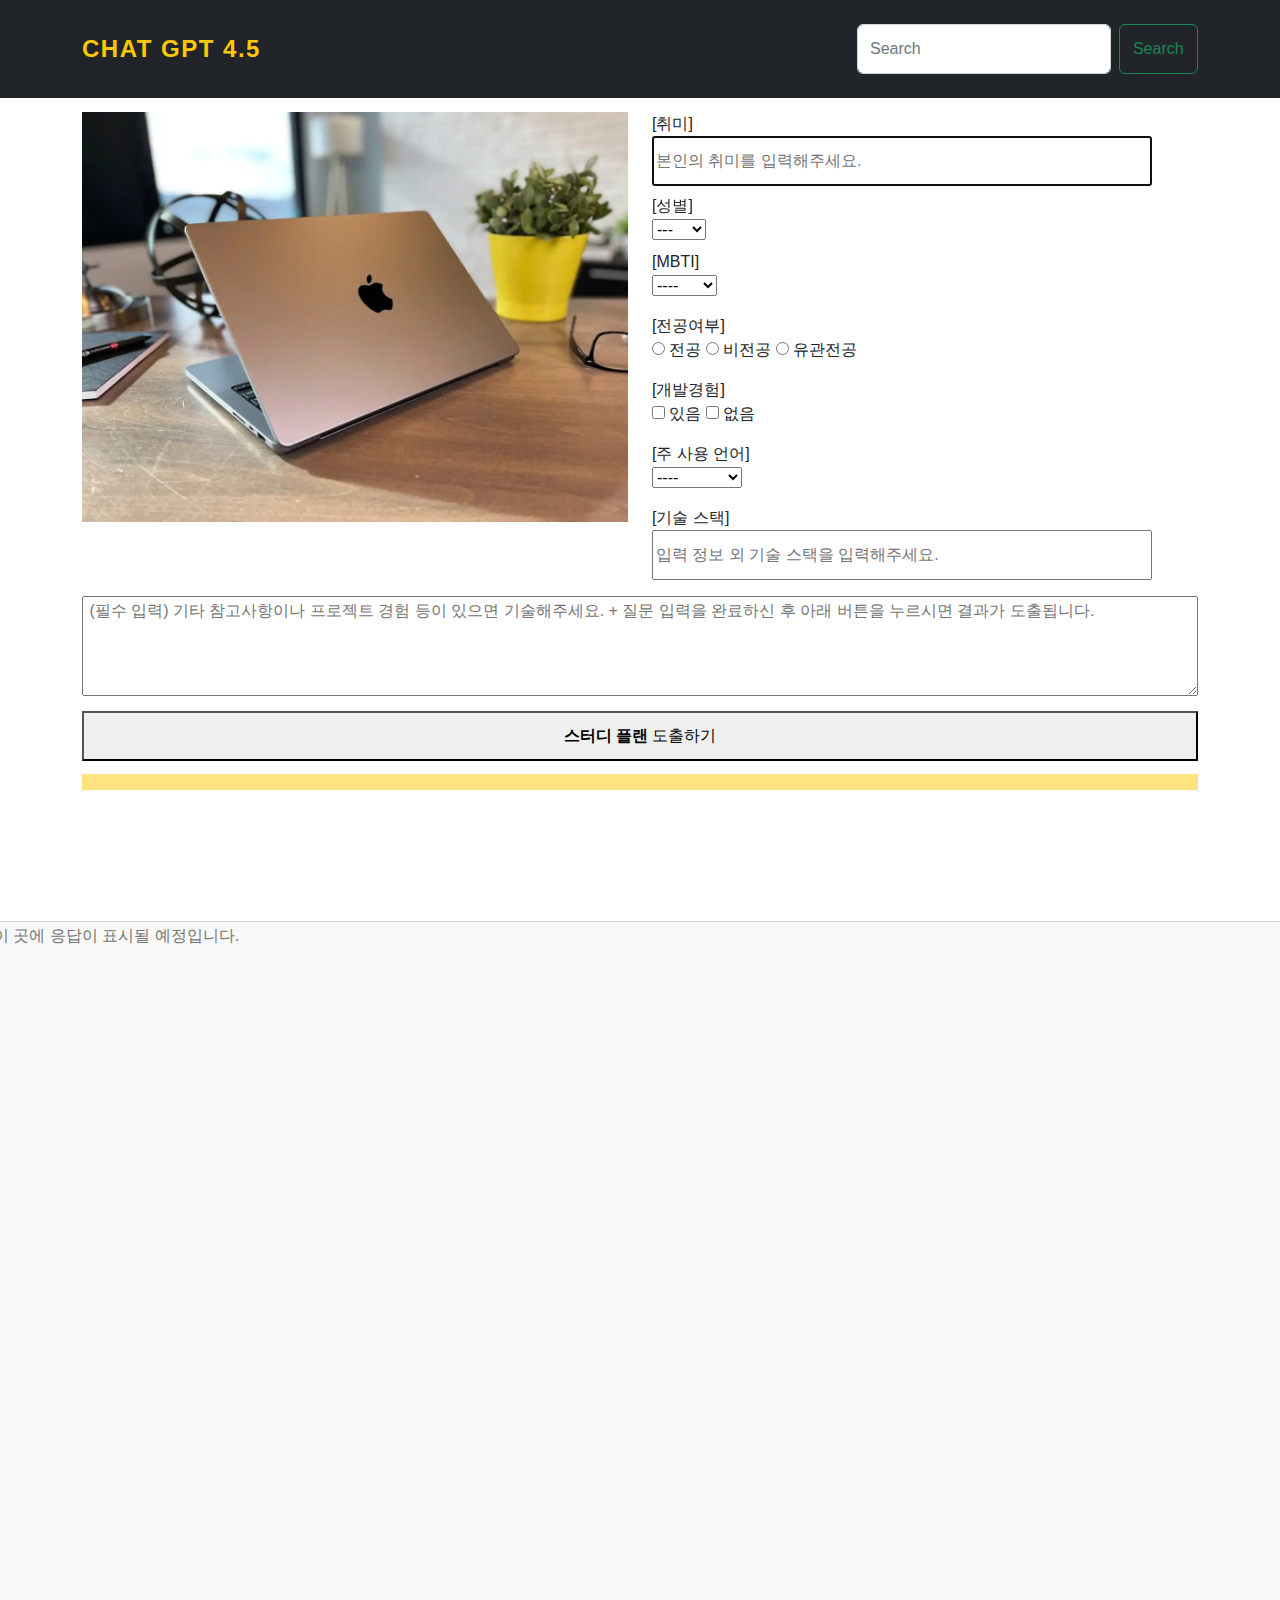
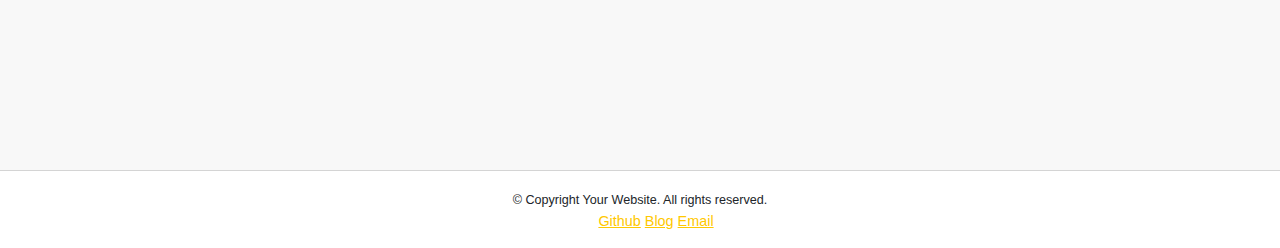
==== index.html @ 21605e42 "file name change" ====
<!-- use bootstrap -->

<!DOCTYPE html>
<html lang="ko">

<body class="w-1/2 min-w-[100px] m-auto">

    <head>
        <meta charset="UTF-8" />
        <meta http-equiv="X-UA-Compatible" content="IE=edge">
        <meta name="viewport" content="width=device-width, initial-scale=1.0">
    
        <title>be-pjt-3</title>
        <link rel="stylesheet" href="css0/styles.css">
        <link rel="stylesheet" href="css0/my_styles.css">
        
        <!-- <script src="https://cdn.tailwindcss.com"></script> -->
    </head>

    <main>
        <!-- Navigation-->
        <nav class="navbar navbar-expand-lg fixed-top bg-dark" id="mainNav">
            <div class="container">
                <!-- <a class="navbar-brand" href="#page-top"><img src="assets/img/navbar-logo.svg" alt="..." /></a> -->
                <a class="navbar-brand" href="#page-top">Chat gpt 4.5</a>
                
                <form class="d-flex" role="search">
                    <input class="form-control me-2" type="search" placeholder="Search" aria-label="Search">
                    <button class="btn btn-outline-success" type="submit">Search</button>
                </form>
            </div>
        </nav>
        
        <section class="page-section" id="services">
            <div class="container mt-3">

                <div class="row">
                    <!-- profile picture -->    
                    <div class="col-md-6">
                        <div class="flex width: 100%">
                            <img src="image0/profile.png" alt="image0/profile.png" id="picture" class="img-fluid rounded-full">
                        </div>
                    </div>

                    <!-- 정보 입력란 -->
                    <div class="col-md-6">

                        <!-- 취미 -->
                        <div id="hobby">
                            <label>[취미]</label>
                        </div>
                        <input id="hobby" name="name" type="text" placeholder="본인의 취미를 입력해주세요." required="" autofocus>
                    
                        <!-- 성별 -->
                        <div id="gender" class="mt-2">
                            <!-- 드롭박스 -->
                            <label>[성별]</label>
                            <br>
                            <!-- <p><input type="submit" value="저장"></p> -->
                            <select id="gender" name="gender" class="device-width">
                                <option value="default"> --- </option>
                                <option value="male"> 남성 </option>
                                <option value="female"> 여성 </option>
                                <option value="None"> 미정 </option>
                            </select>
                        </div>

                        <!-- MBTI -->
                        <div id="mbti" class="mt-2">
                            <!-- 드롭박스 -->
                            <label>[MBTI]</label>
                            <br>
                            <!-- <p><input type="submit" value="저장"></p> -->
                            <select id="mbti" name="mbti" class="device-width">
                                <option value="default"> ---- </option>
                                <option value=""> ISTJ </option>
                                <option value=""> ISFJ </option>
                                <option value=""> INFJ </option>
                                <option value=""> INTJ </option>
                                <option value=""> ISTP </option>
                                <option value=""> ISFP </option>
                                <option value=""> INFP </option>
                                <option value=""> INTP </option>
                                <option value=""> ESTP </option>
                                <option value=""> ESFP </option>
                                <option value=""> ENFP </option>
                                <option value=""> ENTP </option>
                                <option value=""> ESTJ </option>
                                <option value=""> ESFJ </option>
                                <option value=""> ENFJ </option>
                                <option value=""> ENTJ </option>
                            </select>
                        </div>

                        <!-- 전공여부 -->
                        <div>
                            <div id="major" class="mt-3">
                                <label>[전공여부]</label>
                            </div>
                            <input type="radio"> 전공
                            <input type="radio"> 비전공
                            <input type="radio"> 유관전공
                            
                        </div>

                        <!-- 개발경험 -->
                        <div>
                            <div id="dev-exp" class="mt-3">
                                <label>[개발경험]</label>
                            </div>
                            <input name="tech-stack" type="checkbox"> 있음
                            <input name="tech-stack" type="checkbox"> 없음
                        </div>

                        <!-- 주요 사용 언어 -->
                        <div id="main-lan" class="mt-3">
                            <!-- 드롭박스 -->
                            <label>[주 사용 언어]</label>
                            <br>
                            <!-- <p><input type="submit" value="저장"></p> -->
                            <select id="main-lan" name="main-lan" class="device-width">
                                <option value="default"> ---- </option>
                                <option value=""> python </option>
                                <option value=""> java </option>
                                <option value=""> javascript </option>
                                <option value=""> C </option>
                                <option value=""> C++ </option>
                                <option value=""> GO </option>
                                <option value=""> kotlin </option>
                                <option value=""> html </option>
                                <option value=""> 기타 </option>
                            </select>
                        </div>

                        <!-- 기술 스택 & 프로젝트 경험 -->
                        <div class="mt-3" >
                            <label>[기술 스택]</label>
                        </div>
                        <input id="tech-stack" name="tech-stack" type="text" placeholder="입력 정보 외 기술 스택을 입력해주세요." required="">
                        
                    </div>
                </div>

                <div>
                    <div class="mt-3">
                        <form>
                            <textarea id="textarea1" placeholder=" (필수 입력) 기타 참고사항이나 프로젝트 경험 등이 있으면 기술해주세요. + 질문 입력을 완료하신 후 아래 버튼을 누르시면 결과가 도출됩니다." required=""></textarea>
                            <button id="button1" type="result" class="mt-2"><strong>스터디 플랜</strong> 도출하기</button>   
                        </form>
                    </div>
                
                    <div class="placeholder-wave mt-2">
                        <span class="placeholder col-12 bg-warning"></span>
                    </div>
                </div>

            </div>
        </section>

        <div class="flex m-auto">
            <!-- <form>
                    <input id="input1" type="text" placeholder="질문을 입력해주세요." required="">
                    <button id="button1" type="submit">전송</button>
                    <br>
                </form>
                <br> 
            -->
            <!-- <div> ▲ 질문 & 답변 ▼ </div>
            <div> ============= </div>
            <br>
            -->

            <div class="chat_box chat_return">
                <h3 id="contents_question"></h3>
                <br>
                <textarea id="contents_response" placeholder="이 곳에 응답이 표시될 예정입니다." disabled></textarea>
            </div>
        </div>
    </main>

    <script src="javascript0/chat2.js"></script>
    <script src="javascript0/mousecursorLoading.js"></script>

    <!-- Footer -->
    <footer class="footer">
        <small>© Copyright Your Website. All rights reserved.</small>
        <address class="align-items-center">
            <ul class="address-list">
                <a href="https://github.com/futuremaker0" target="_blank">Github</a>
                <a href="https://eureka-developer.tistory.com/" target="_blank">Blog</a>
                <a href="mailto:exmail@gnail.com" target="_blank">Email</a>
            </ul>
        </address>
    </footer>

</body>
</html>
---- css0/my_styles.css ----
.m-auto {
    display: flex;
    flex-direction: column;
    align-items: center;
    /* justify-content: center; */
    height: 100vh;
}

input[type="text"] {
    width: 500px; /* 원하는 네모창의 너비 */
    height: 50px; /* 원하는 네모창의 높이 */
}

button[type="result"] {
    width: 100%; /* 원하는 버튼의 너비 */
    height: 50px;
}

button[type="submit"] {
    width: 100px; /* 원하는 버튼의 너비 */
    height: 50px; /* 원하는 버튼의 높이 */
}

textarea[id="textarea1"] {
    width: 100%; 
    height: 100px;
}

h3[id="contents_question"] {
    align-items: center;
}

textarea[id="contents_response"] {
    width: 1300px;
    height: 850px;
    align-items: center;
}
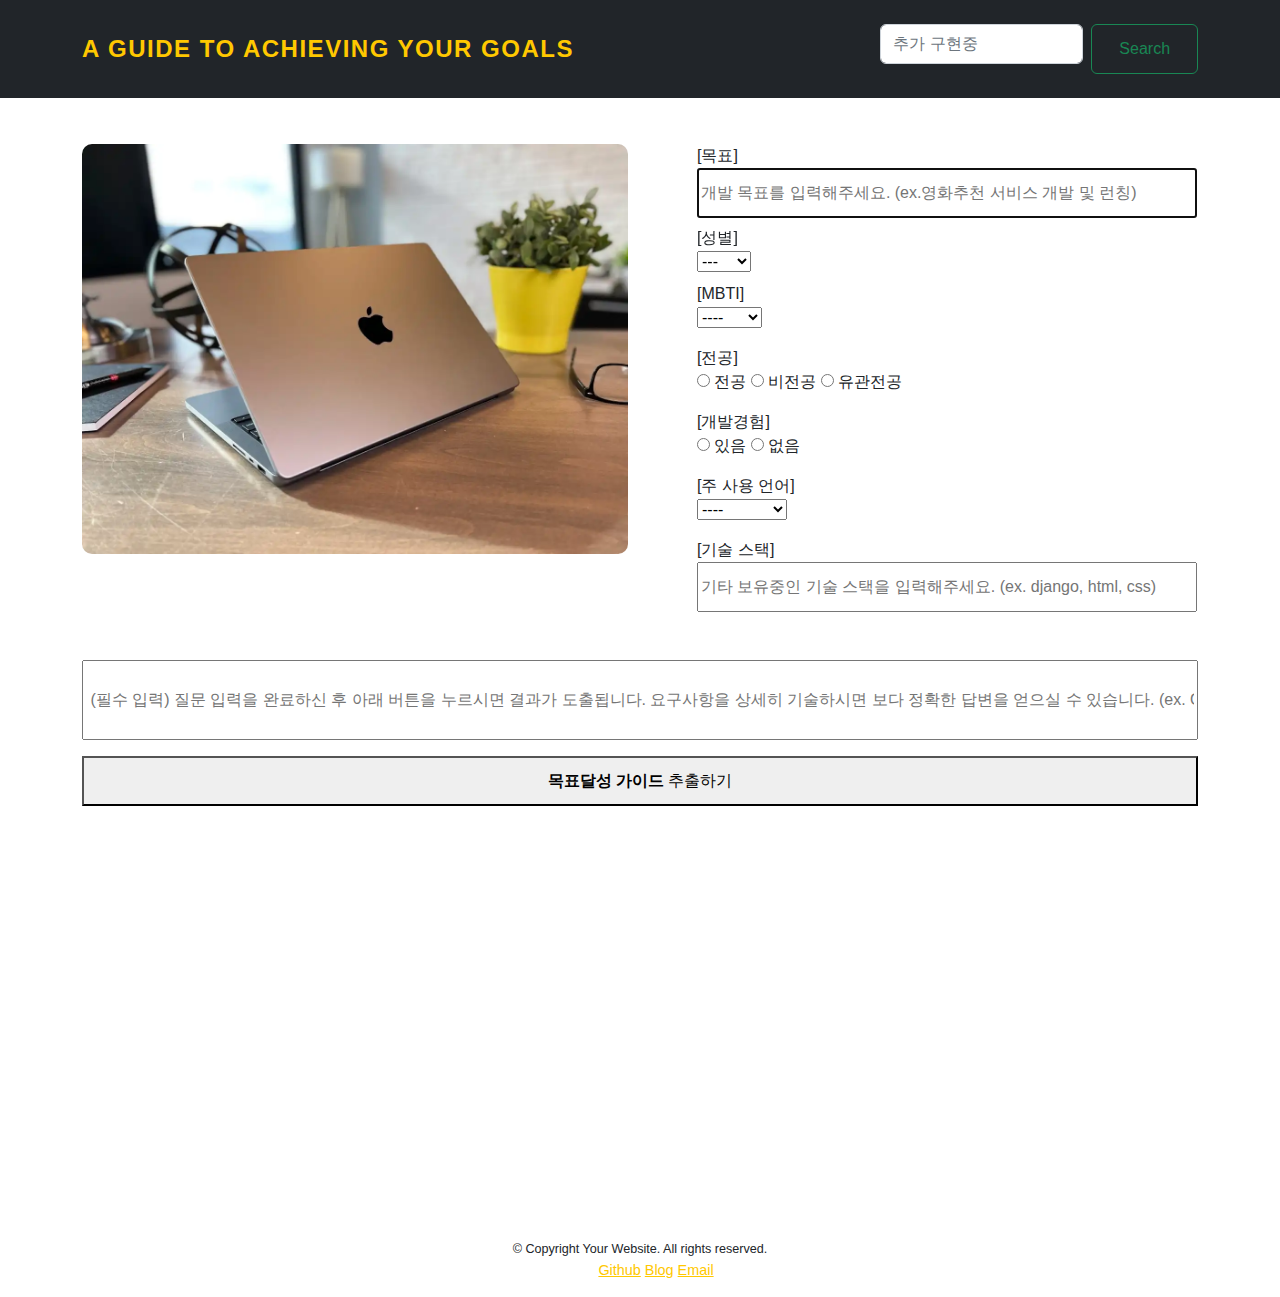
==== commit 2ab950ed: "불필요 코드 삭제" ====
--- a/index.html
+++ b/index.html
@@ -1,4 +1,10 @@
-<!-- use bootstrap -->
+<!-- use bootstrap 
+1. 템플릿 리터럴
+2. 서치바 구현
+3. 데이터 온전히 받아서 답변에 반영될 수 있도록 추가구현
+4. 페이지 두페이지 정도로 해서 이쁘게 만들기
+5. 목표 개발일정에 맞는 개발계획표 도출로 주제 변경 검토
+-->
 
 <!DOCTYPE html>
 <html lang="ko">
@@ -11,8 +17,8 @@
         <meta name="viewport" content="width=device-width, initial-scale=1.0">
     
         <title>be-pjt-3</title>
-        <link rel="stylesheet" href="css0/styles.css">
-        <link rel="stylesheet" href="css0/my_styles.css">
+        <link rel="stylesheet" href="css/styles.css">
+        <link rel="stylesheet" href="css/my_styles.css">
         
         <!-- <script src="https://cdn.tailwindcss.com"></script> -->
     </head>
@@ -21,177 +27,176 @@
         <!-- Navigation-->
         <nav class="navbar navbar-expand-lg fixed-top bg-dark" id="mainNav">
             <div class="container">
-                <!-- <a class="navbar-brand" href="#page-top"><img src="assets/img/navbar-logo.svg" alt="..." /></a> -->
-                <a class="navbar-brand" href="#page-top">Chat gpt 4.5</a>
+                <a class="navbar-brand" href="#page-top">A guide to achieving your goals</a>
                 
                 <form class="d-flex" role="search">
-                    <input class="form-control me-2" type="search" placeholder="Search" aria-label="Search">
-                    <button class="btn btn-outline-success" type="submit">Search</button>
+                    <input class="form-control me-2" type="search" placeholder="추가 구현중" aria-label="Search">
+                    <button id="search-btn" class="btn btn-outline-success" type="submit">Search</button>
                 </form>
             </div>
         </nav>
+        <!-- //Navigation -->
         
+        <!-- 이미지, 데이터 입력을 위한 섹션 -->
         <section class="page-section" id="services">
-            <div class="container mt-3">
+            <div class="container mt-5">
 
                 <div class="row">
                     <!-- profile picture -->    
-                    <div class="col-md-6">
+                    <div class="first-half col-md-6">
                         <div class="flex width: 100%">
-                            <img src="image0/profile.png" alt="image0/profile.png" id="picture" class="img-fluid rounded-full">
+                            <img src="image/profile.png" alt="image/profile.png" id="picture" class="img-fluid rounded-full">
                         </div>
                     </div>
+                    <!-- //profile picture -->
 
                     <!-- 정보 입력란 -->
-                    <div class="col-md-6">
-
-                        <!-- 취미 -->
-                        <div id="hobby">
-                            <label>[취미]</label>
-                        </div>
-                        <input id="hobby" name="name" type="text" placeholder="본인의 취미를 입력해주세요." required="" autofocus>
-                    
+                    <div class="second-half col-md-6">
+
+                        <!-- 목표 -->
+                        <div class="">
+                            <label>[목표]</label>
+                        </div>
+                        <input id="goal" name="name" type="text" placeholder="개발 목표를 입력해주세요. (ex.영화추천 서비스 개발 및 런칭)" required="" autofocus>
+                        <!-- //목표 -->
+
                         <!-- 성별 -->
-                        <div id="gender" class="mt-2">
+                        <div class="mt-2">
                             <!-- 드롭박스 -->
                             <label>[성별]</label>
                             <br>
-                            <!-- <p><input type="submit" value="저장"></p> -->
-                            <select id="gender" name="gender" class="device-width">
-                                <option value="default"> --- </option>
-                                <option value="male"> 남성 </option>
-                                <option value="female"> 여성 </option>
-                                <option value="None"> 미정 </option>
+                            <select id="gender" class="device-width">
+                                <option value="default" selected> --- </option>
+                                <option value="남성"> 남성 </option>
+                                <option value="여성"> 여성 </option>
+                                <option value="미정"> 미정 </option>
                             </select>
                         </div>
+                        <!-- //성별 -->
 
                         <!-- MBTI -->
-                        <div id="mbti" class="mt-2">
+                        <div class="mt-2">
                             <!-- 드롭박스 -->
                             <label>[MBTI]</label>
                             <br>
-                            <!-- <p><input type="submit" value="저장"></p> -->
-                            <select id="mbti" name="mbti" class="device-width">
-                                <option value="default"> ---- </option>
-                                <option value=""> ISTJ </option>
-                                <option value=""> ISFJ </option>
-                                <option value=""> INFJ </option>
-                                <option value=""> INTJ </option>
-                                <option value=""> ISTP </option>
-                                <option value=""> ISFP </option>
-                                <option value=""> INFP </option>
-                                <option value=""> INTP </option>
-                                <option value=""> ESTP </option>
-                                <option value=""> ESFP </option>
-                                <option value=""> ENFP </option>
-                                <option value=""> ENTP </option>
-                                <option value=""> ESTJ </option>
-                                <option value=""> ESFJ </option>
-                                <option value=""> ENFJ </option>
-                                <option value=""> ENTJ </option>
+                            <select id="mbti" class="device-width">
+                                <option value="default" selected> ---- </option>
+                                <option value="ISTJ"> ISTJ </option>
+                                <option value="ISFJ"> ISFJ </option>
+                                <option value="INFJ"> INFJ </option>
+                                <option value="INTJ"> INTJ </option>
+                                <option value="ISTP"> ISTP </option>
+                                <option value="ISFP"> ISFP </option>
+                                <option value="INFP"> INFP </option>
+                                <option value="INTP"> INTP </option>
+                                <option value="ESTP"> ESTP </option>
+                                <option value="ESFP"> ESFP </option>
+                                <option value="ENFP"> ENFP </option>
+                                <option value="ENTP"> ENTP </option>
+                                <option value="ESTJ"> ESTJ </option>
+                                <option value="ESFJ"> ESFJ </option>
+                                <option value="ENFJ"> ENFJ </option>
+                                <option value="ENTJ"> ENTJ </option>
                             </select>
                         </div>
+                        <!-- //MBTI -->
 
                         <!-- 전공여부 -->
                         <div>
                             <div id="major" class="mt-3">
-                                <label>[전공여부]</label>
+                                <label>[전공]</label>
                             </div>
-                            <input type="radio"> 전공
-                            <input type="radio"> 비전공
-                            <input type="radio"> 유관전공
-                            
-                        </div>
+                            <input type="radio" name="major"> 전공
+                            <input type="radio" name="major"> 비전공
+                            <input type="radio" name="major"> 유관전공
+                        </div>
+                        <!-- //전공여부 -->
 
                         <!-- 개발경험 -->
                         <div>
                             <div id="dev-exp" class="mt-3">
                                 <label>[개발경험]</label>
                             </div>
-                            <input name="tech-stack" type="checkbox"> 있음
-                            <input name="tech-stack" type="checkbox"> 없음
-                        </div>
+                            <input name="dev-exp" type="radio"> 있음
+                            <input name="dev-exp" type="radio"> 없음
+                        </div>
+                        <!-- //개발경험 -->
 
                         <!-- 주요 사용 언어 -->
-                        <div id="main-lan" class="mt-3">
+                        <div class="mt-3">
                             <!-- 드롭박스 -->
                             <label>[주 사용 언어]</label>
                             <br>
-                            <!-- <p><input type="submit" value="저장"></p> -->
-                            <select id="main-lan" name="main-lan" class="device-width">
-                                <option value="default"> ---- </option>
-                                <option value=""> python </option>
-                                <option value=""> java </option>
-                                <option value=""> javascript </option>
-                                <option value=""> C </option>
-                                <option value=""> C++ </option>
-                                <option value=""> GO </option>
-                                <option value=""> kotlin </option>
-                                <option value=""> html </option>
-                                <option value=""> 기타 </option>
+                            <select id="main-lan" class="device-width">
+                                <option value="default" selected> ---- </option>
+                                <option value="python"> python </option>
+                                <option value="java"> java </option>
+                                <option value="javascript"> javascript </option>
+                                <option value="C"> C </option>
+                                <option value="C++"> C++ </option>
+                                <option value="GO"> GO </option>
+                                <option value="kotlin"> kotlin </option>
+                                <option value="swift"> swift </option>
+                                <option value="scala"> scala </option>
+                                <option value="html"> html </option>
+                                <option value="기타"> 기타 </option>
                             </select>
                         </div>
+                        <!-- //주요 사용 언어 -->
 
                         <!-- 기술 스택 & 프로젝트 경험 -->
                         <div class="mt-3" >
                             <label>[기술 스택]</label>
                         </div>
-                        <input id="tech-stack" name="tech-stack" type="text" placeholder="입력 정보 외 기술 스택을 입력해주세요." required="">
-                        
+                        <input id="tech-stack" name="tech-stack" type="text" placeholder="기타 보유중인 기술 스택을 입력해주세요. (ex. django, html, css) " required="">
+                        <!-- //기술 스택 & 프로젝트 경험 -->
+
                     </div>
                 </div>
 
+                <!-- 기타 입력 -->
                 <div>
-                    <div class="mt-3">
-                        <form>
-                            <textarea id="textarea1" placeholder=" (필수 입력) 기타 참고사항이나 프로젝트 경험 등이 있으면 기술해주세요. + 질문 입력을 완료하신 후 아래 버튼을 누르시면 결과가 도출됩니다." required=""></textarea>
-                            <button id="button1" type="result" class="mt-2"><strong>스터디 플랜</strong> 도출하기</button>   
+                    <div class="mt-5">
+                        <form id="form">
+                            <input id="textarea1" placeholder=" (필수 입력) 질문 입력을 완료하신 후 아래 버튼을 누르시면 결과가 도출됩니다. 요구사항을 상세히 기술하시면 보다 정확한 답변을 얻으실 수 있습니다. (ex. OOO을 위한 방법(계획)을 알려줘.) " required="">
+                            <button id="button1" type="submit" class="mt-3"><strong>목표달성 가이드</strong> 추출하기</button>   
                         </form>
                     </div>
-                
-                    <div class="placeholder-wave mt-2">
-                        <span class="placeholder col-12 bg-warning"></span>
-                    </div>
                 </div>
+                <!-- //기타 입력 -->
 
             </div>
         </section>
 
-        <div class="flex m-auto">
-            <!-- <form>
-                    <input id="input1" type="text" placeholder="질문을 입력해주세요." required="">
-                    <button id="button1" type="submit">전송</button>
-                    <br>
-                </form>
-                <br> 
-            -->
-            <!-- <div> ▲ 질문 & 답변 ▼ </div>
-            <div> ============= </div>
-            <br>
-            -->
-
-            <div class="chat_box chat_return">
+        <!-- 입력 데이터 기반 답변을 출력하는 란 -->
+        <div class="">
+            <div class="return_question_response">
                 <h3 id="contents_question"></h3>
                 <br>
-                <textarea id="contents_response" placeholder="이 곳에 응답이 표시될 예정입니다." disabled></textarea>
+                <div id="contents_response"></div>
             </div>
         </div>
+        <!-- //입력 데이터 기반 답변을 출력하는 란 -->
+
     </main>
 
-    <script src="javascript0/chat2.js"></script>
-    <script src="javascript0/mousecursorLoading.js"></script>
-
-    <!-- Footer -->
-    <footer class="footer">
-        <small>© Copyright Your Website. All rights reserved.</small>
-        <address class="align-items-center">
-            <ul class="address-list">
-                <a href="https://github.com/futuremaker0" target="_blank">Github</a>
-                <a href="https://eureka-developer.tistory.com/" target="_blank">Blog</a>
-                <a href="mailto:exmail@gnail.com" target="_blank">Email</a>
-            </ul>
-        </address>
-    </footer>
-
+    <!-- footer -->
+    <div>
+        <footer class="footer mt-3">
+            <small>© Copyright Your Website. All rights reserved.</small>
+            <address class="align-items-center">
+                <ul class="address-list">
+                    <a href="https://github.com/futuremaker0" target="_blank">Github</a>
+                    <a href="https://eureka-developer.tistory.com/" target="_blank">Blog</a>
+                    <a href="mailto:exmail@gnail.com" target="_blank">Email</a>
+                </ul>
+            </address>
+        </footer>
+    </div>
+    <!-- //footer -->
+
+    <script src="javascript/chat2.js"></script>
+    <script src="javascript/mousecursorLoading.js"></script>
+    
 </body>
 </html>
--- a/css/my_styles.css
+++ b/css/my_styles.css
@@ -0,0 +1,93 @@
+.m-auto {
+    display: flex;
+    flex-direction: column;
+    align-items: center;
+    /* justify-content: center; */
+    height: 100vh;
+}
+
+input[type="search"] {
+    width: 100%;
+    height: 40px;
+}
+
+button[id="search-btn"] {
+    width: 50%;
+    height: 50px;
+}
+
+input[type="text"] {
+    width: 500px; /* 원하는 네모창의 너비 */
+    height: 50px; /* 원하는 네모창의 높이 */
+}
+
+input[id="textarea1"] {
+    width: 100%;
+    height: 80px;
+}
+
+button[id="button1"] {
+    width: 100%; /* 원하는 버튼의 너비 */
+    height: 50px;
+}
+
+/* button[type="submit"] {
+    width: 100px; 
+    height: 50px;
+} */
+
+/*
+textarea[id="textarea1"] {
+    width: 100%; 
+    height: 5em;
+    
+}
+*/
+
+h3[id="contents_question"] {
+    align-items: center;
+}
+
+textarea[id="contents_response"] {
+    width: 1300px;
+    height: 850px;
+    align-items: center;
+}
+
+img[id="picture"] {
+    width: 100%;
+    border-radius: 10px;
+}
+
+.return_question_response {
+    display: flex;
+    flex-direction: column;
+    align-items: center;
+    justify-content: center;
+    text-align: center;
+
+    margin: 10%;
+}
+
+#contents_response {
+    /* border: 2px solid #f0e18a; /* 테두리 스타일과 색상 설정 */
+    padding: 30px; /* 테두리와 내용 사이의 여백 설정 */
+}
+
+.footer {
+    /* position: fixed; */
+    left: 0;
+    bottom: 0;
+    width: 100%;
+}
+
+.second-half {
+    padding-left: 5%;
+}
+
+/* 
+create_image4 사용 시.
+.first-half {
+    border: 2px solid gray; 
+}
+*/